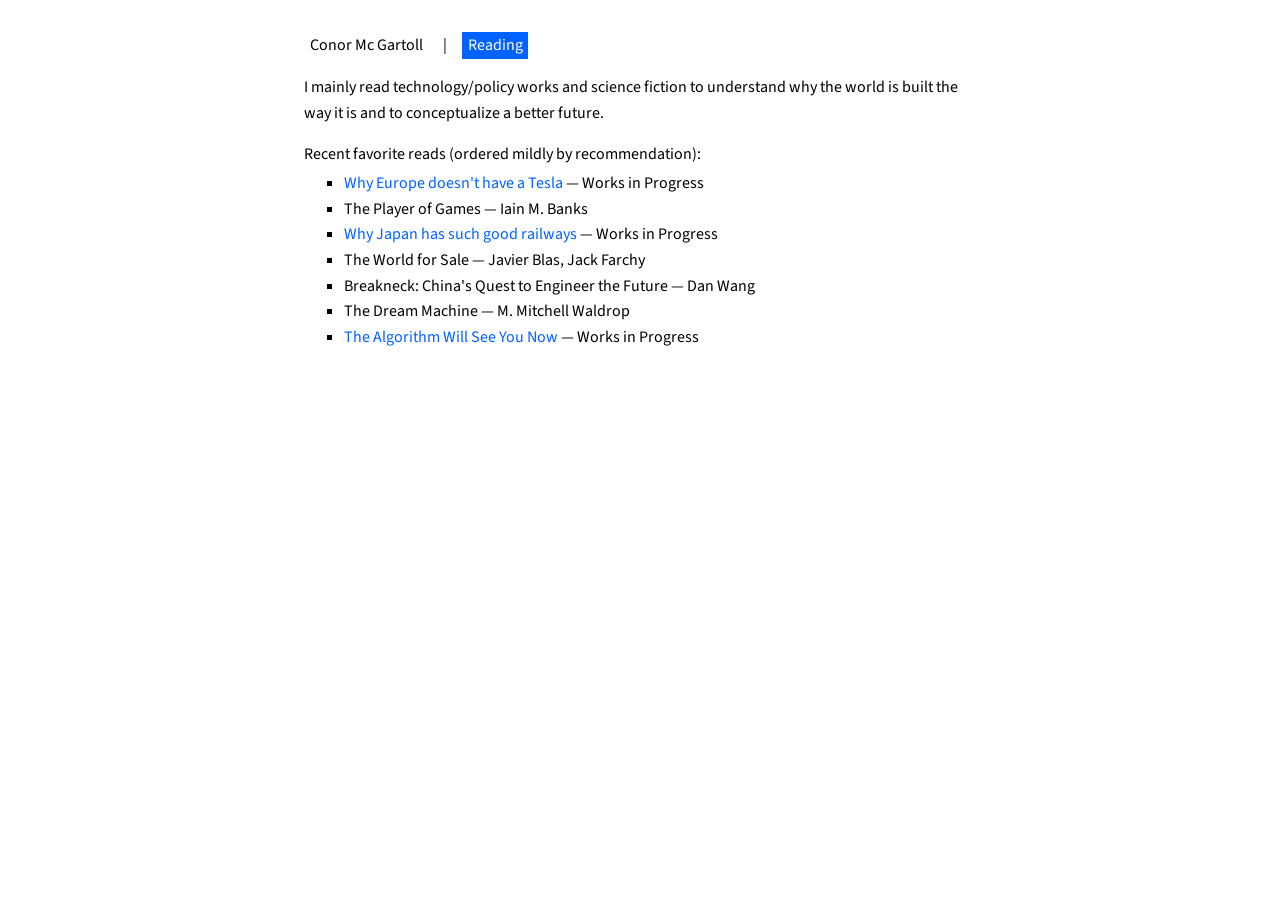
==== reading/index.html @ fad5e3c5 "Paint ASCII without waiting on rAF, kill letterbox strip, version assets - the overlay relied on req" ====
<!DOCTYPE html>
<html lang="en">
  <head>
    <meta charset="utf-8">
    <meta name="viewport" content="width=device-width, initial-scale=1">
    <title>Conor Mc Gartoll — Reading</title>
    <meta name="author" content="Conor Mc Gartoll">
    <link rel="shortcut icon" href="/images/favicon/favicon.ico" type="image/x-icon">
    <link rel="preconnect" href="https://fonts.googleapis.com">
    <link rel="preconnect" href="https://fonts.gstatic.com" crossorigin>
    <link rel="stylesheet" href="https://fonts.googleapis.com/css2?family=Source+Sans+3:ital,wght@0,400;0,600;1,400&display=swap">
    <link rel="stylesheet" href="/stylesheet.css?v=e4e1b15">
  </head>

  <body>
    <header>
      <h1><a href="/">Conor Mc Gartoll</a> &nbsp;&nbsp;&nbsp;&nbsp;|&nbsp;&nbsp;&nbsp;&nbsp; <span class="current">Reading</span></h1>

      <p>I mainly read technology/policy works and science fiction to understand why the world is built the way it is and to conceptualize a better future.</p>
    </header>

    <main>
      <p class="lead-in">Recent favorite reads (ordered mildly by recommendation):</p>
      <ul class="timeline">
        <li><a href="https://worksinprogress.co/issue/why-europe-doesnt-have-a-tesla/">Why Europe doesn't have a Tesla</a> &mdash; Works in Progress</li>
        <li>The Player of Games &mdash; Iain M. Banks</li>
        <li><a href="https://worksinprogress.co/issue/why-japan-has-such-good-railways/">Why Japan has such good railways</a> &mdash; Works in Progress</li>
        <li>The World for Sale &mdash; Javier Blas, Jack Farchy</li>
        <li>Breakneck: China's Quest to Engineer the Future &mdash; Dan Wang</li>
        <li>The Dream Machine &mdash; M. Mitchell Waldrop</li>
        <li><a href="https://worksinprogress.co/issue/the-algorithm-will-see-you-now/">The Algorithm Will See You Now</a> &mdash; Works in Progress</li>
      </ul>
    </main>
  </body>
</html>
---- stylesheet.css ----
:root {
  --blue: #0162fd;
}

body {
  max-width: 42rem;
  margin: 0 auto;
  padding: 2rem 1.25rem 4rem;
  line-height: 1.6;
  font-family: 'Source Sans 3', system-ui, sans-serif;
}

a {
  color: var(--blue);
  text-decoration: none;
}

/* An inline link's hit area is only as tall as its text, so with line-height
   1.6 there is a dead band above and below it. Vertical padding fills that in
   without affecting layout -- padding on an inline box does not move lines. */
p a,
li a {
  padding-top: 0.12em;
  padding-bottom: 0.12em;
}

h1 {
  font-size: inherit;
  font-weight: 400;
  margin: 0 0 1rem;
}

/* the page you are on is filled; the other is a plain link. Both carry the
   same padding so swapping pages cannot shift the line. The nav sits outside
   the blue-link treatment: the filled box is what marks position here. */
h1 a,
h1 .current {
  display: inline-block;
  padding: 0.05em 0.35em;
}

h1 a {
  color: inherit;
}

/* the nav link's box is invisible, so its target reads as smaller than the
   filled one beside it; showing the box on hover makes the two match */
h1 a:hover,
h1 a:focus-visible {
  background: var(--blue);
  color: #ffffff;
}

h1 .current {
  background: var(--blue);
  color: #ffffff;
}


/* Photo floats so the intro text wraps beside it; the caption is absolute so it
   does not add to the float's height and push that wrap point down. */
/* content-box sizing: the image stays 200px and the border grows outward, so
   the float's right edge — the border's outer edge — lines up with the content
   column, and therefore with the right video below it. */
#pfp-fig {
  float: right;
  position: relative;
  width: 200px;
  height: 200px;
  margin: 0 0 1rem 1rem;
  border: 8px solid var(--blue);
}

#pfp {
  display: block;
  width: 100%;
  height: 100%;
  object-fit: cover;
}

/* Revealed with the ASCII, on hover or tap. Absolute so it never affects the
   float's height; pops out into the right margin beside the photo. */
#pfp-fig figcaption {
  position: absolute;
  top: -8px;
  left: 100%;
  width: 13rem;
  /* one border-width of air between the frame and the text */
  margin-left: 8px;
  padding: 0.6rem 0.75rem 0.6rem 0;
  box-sizing: border-box;
  line-height: 1.35;
  text-align: left;
  font-style: italic;
  background: var(--blue);
  color: #ffffff;
  opacity: 0;
  /* opacity alone still intercepts the cursor: without this the hidden note
     sits over the text below the photo and swallows hover on those links */
  pointer-events: none;
  transition: opacity .25s ease-in-out;
}

/* Not enough margin to pop out sideways: drop it under the photo instead. */
@media (max-width: 1150px) {
  #pfp-fig figcaption {
    top: 100%;
    left: auto;
    right: -8px;
    margin-left: 0;
    margin-top: 8px;
    width: 20rem;
  }
}

#pfp-fig.ascii-on figcaption {
  opacity: 1;
}

.lead-in {
  margin-bottom: 0.2rem;
}

/* Zero top margin so it does not collapse with .lead-in's smaller one. */
.timeline {
  margin-top: 0;
  list-style-type: square;
}

.clips {
  display: flex;
  gap: 0.5rem;
}

/* flex: 1 rather than width: 50% — two 50% children plus the gap overflow the
   row, pushing the right clip past the content edge the photo aligns to. */
.clips video {
  flex: 1 1 0;
  min-width: 0;
  /* block, not inline: an inline video sits on the text baseline, which leaves
     a strip of line-box space around it once the row stacks on mobile */
  display: block;
  /* border-box so each frame grows inward and the row still fits the column */
  box-sizing: border-box;
  border: 8px solid var(--blue);
  /* The element's height and the video's own aspect ratio round to slightly
     different values, leaving a sub-pixel letterbox strip. cover crops instead
     of letterboxing, and the blue ground hides anything that still rounds out. */
  object-fit: cover;
  background: var(--blue);
}

/* ASCII hover overlay. */
.ascii-overlay {
  position: absolute;
  letter-spacing: 0;
  /* Safari inflates small text when the page is zoomed, which knocks the
     characters out of step with the mask grid. This block is decorative and
     aria-hidden, so opting it out of text auto-sizing costs no accessibility. */
  -webkit-text-size-adjust: none;
  text-size-adjust: none;
  margin: 0;
  padding: 0;
  display: flex;
  align-items: center;
  justify-content: center;
  overflow: hidden;
  background: #ffffff;
  color: #111111;
  font-family: ui-monospace, SFMono-Regular, Menlo, Consolas, monospace;
  white-space: pre;
  text-align: center;
  opacity: 0;
  pointer-events: none;
  transition: opacity .2s ease-in-out;
}

.ascii-overlay.visible {
  opacity: 1;
}

/* ASCII fills with the border's blue, characters in white. */
#pfp-fig .ascii-overlay,
.clips .ascii-overlay {
  background: var(--blue);
  color: #ffffff;
}

/* Phones: the photo eats half a narrow screen at 200px, and two side-by-side
   clips end up too small to read. */
@media (max-width: 600px) {
  #pfp-fig {
    width: 130px;
    height: 130px;
  }

  /* no room for the note beside a 130px photo, and tapping is for the ASCII */
  #pfp-fig figcaption {
    display: none;
  }

  .clips {
    display: block;
  }

  .clips video {
    width: 100%;
  }

  .clips video + video {
    margin-top: 0.5rem;
  }
}
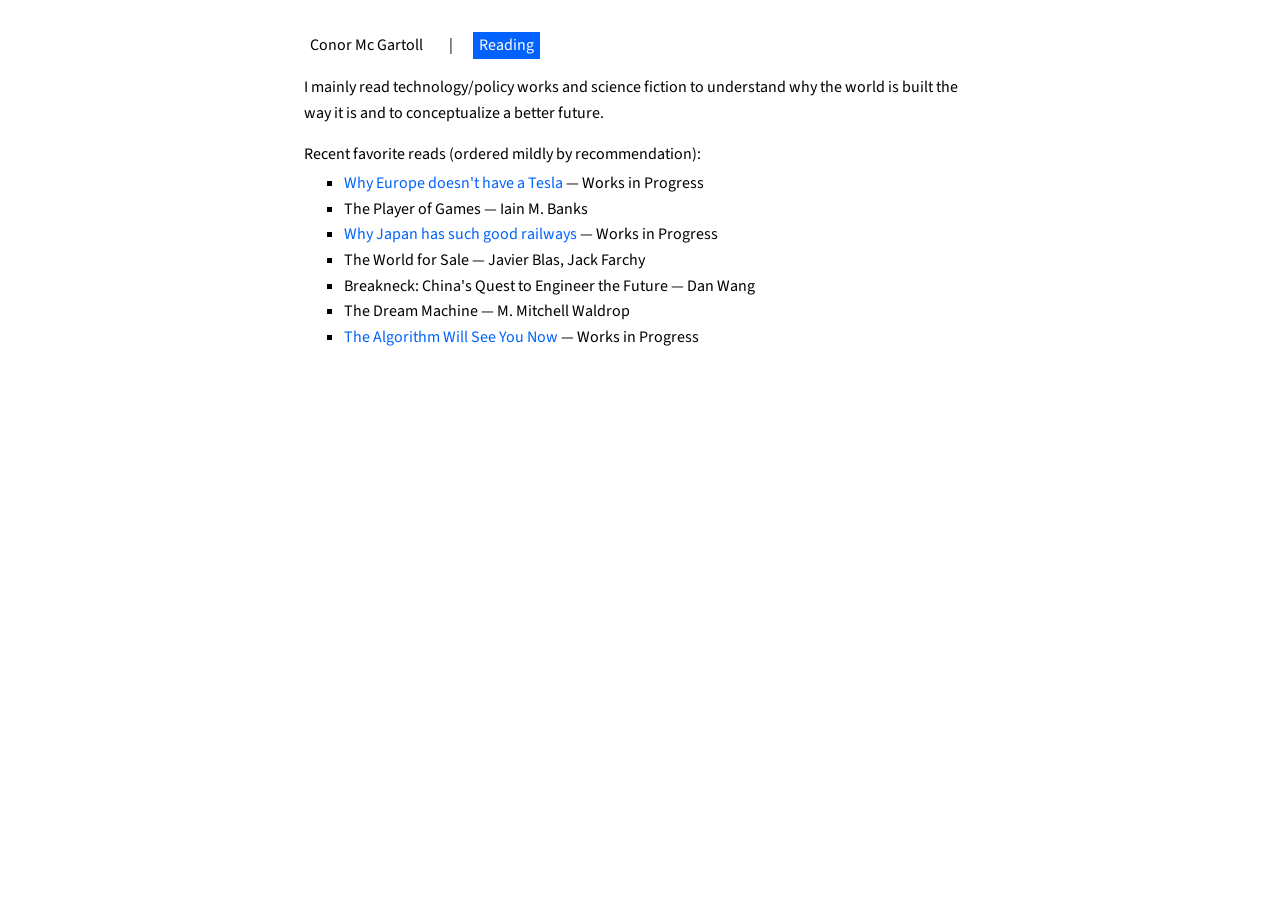
==== commit 82e9001f: "Add Whole-Body Dexterity teaser, caption both clips - WBD teaser (re-encoded Main/4.0 at 720p) sits " ====
--- a/reading/index.html
+++ b/reading/index.html
@@ -9,12 +9,12 @@
     <link rel="preconnect" href="https://fonts.googleapis.com">
     <link rel="preconnect" href="https://fonts.gstatic.com" crossorigin>
     <link rel="stylesheet" href="https://fonts.googleapis.com/css2?family=Source+Sans+3:ital,wght@0,400;0,600;1,400&display=swap">
-    <link rel="stylesheet" href="/stylesheet.css?v=e4e1b15">
+    <link rel="stylesheet" href="/stylesheet.css?v=1fd1629">
   </head>
 
   <body>
     <header>
-      <h1><a href="/">Conor Mc Gartoll</a> &nbsp;&nbsp;&nbsp;&nbsp;|&nbsp;&nbsp;&nbsp;&nbsp; <span class="current">Reading</span></h1>
+      <h1><a href="/">Conor Mc Gartoll</a> <span class="sep">|</span> <span class="current">Reading</span></h1>
 
       <p>I mainly read technology/policy works and science fiction to understand why the world is built the way it is and to conceptualize a better future.</p>
     </header>
--- a/stylesheet.css
+++ b/stylesheet.css
@@ -54,6 +54,11 @@
 h1 .current {
   background: var(--blue);
   color: #ffffff;
+}
+
+/* margins rather than a run of &nbsp; so the gap can tighten on narrow screens */
+.sep {
+  margin: 0 1.1rem;
 }
 
 
@@ -134,7 +139,8 @@
 
 /* flex: 1 rather than width: 50% — two 50% children plus the gap overflow the
    row, pushing the right clip past the content edge the photo aligns to. */
-.clips video {
+.clips > video,
+.clips > .feature {
   flex: 1 1 0;
   min-width: 0;
   /* block, not inline: an inline video sits on the text baseline, which leaves
@@ -148,6 +154,50 @@
      of letterboxing, and the blue ground hides anything that still rounds out. */
   object-fit: cover;
   background: var(--blue);
+}
+
+/* Linked teaser: the anchor carries the frame, the video fills it. */
+.feature {
+  position: relative;
+  display: block;
+  line-height: 0;
+}
+
+.feature video {
+  display: block;
+  width: 100%;
+  height: 100%;
+  object-fit: cover;
+}
+
+/* Sits above the ASCII overlay, so hovering shows the pattern with the work
+   named over it. No background of its own -- the ASCII is the backdrop. */
+.feature-title {
+  position: absolute;
+  inset: 0;
+  z-index: 2;
+  display: flex;
+  align-items: center;
+  justify-content: center;
+  padding: 0 0.75rem;
+  font-size: 1.25rem;
+  line-height: 1.25;
+  text-align: center;
+  opacity: 0;
+  pointer-events: none;
+  transition: opacity .25s ease-in-out;
+}
+
+/* Solid blue behind the words so the ASCII pattern cannot run through them. */
+.feature-title span {
+  background: var(--blue);
+  color: #ffffff;
+  padding: 0.08em 0.22em;
+}
+
+.feature:hover .feature-title,
+.feature:focus-visible .feature-title {
+  opacity: 1;
 }
 
 /* ASCII hover overlay. */
@@ -189,9 +239,21 @@
 /* Phones: the photo eats half a narrow screen at 200px, and two side-by-side
    clips end up too small to read. */
 @media (max-width: 600px) {
+  /* smaller photo and a tighter separator keep the header on one line */
   #pfp-fig {
-    width: 130px;
-    height: 130px;
+    width: 100px;
+    height: 100px;
+    margin-left: 0.75rem;
+  }
+
+  .sep {
+    margin: 0 0.35rem;
+  }
+
+  /* both together, so the two pages still measure identically */
+  h1 a,
+  h1 .current {
+    padding: 0.05em 0.2em;
   }
 
   /* no room for the note beside a 130px photo, and tapping is for the ASCII */
@@ -203,11 +265,12 @@
     display: block;
   }
 
-  .clips video {
+  .clips > video,
+  .clips > .feature {
     width: 100%;
   }
 
-  .clips video + video {
+  .clips > * + * {
     margin-top: 0.5rem;
   }
 }
